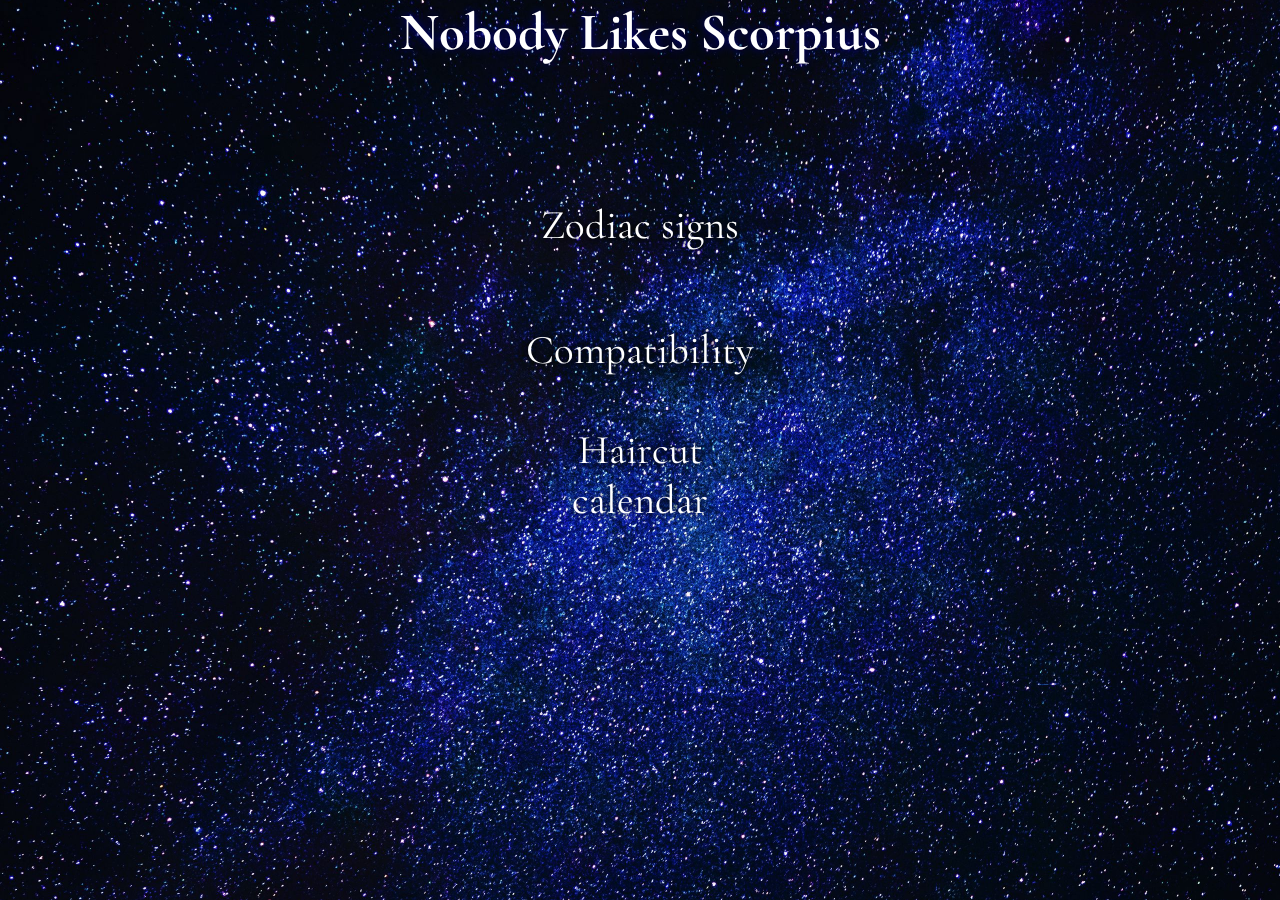
==== WebApiSite/wwwroot/index.html @ 41e102d1 "Attribute classes were updated, some other classes were renamed" ====
﻿<!DOCTYPE html>
<html lang="en">
<head>
    <meta charset="UTF-8">
    <title>Nobody likes scorpius</title>
    <link rel="stylesheet" href="styles/main.css">
    <link rel="stylesheet" href="styles/select_buttons.css">
    <script src="scripts/zodiacs.js"></script>
    <script src="scripts/parallax.js"></script>
</head>
<body>
<div data-speed="3" class="parallax-layer"></div>
<h1>Nobody Likes Scorpius</h1>
<div id="main_button_container">
    <table>
      <tbody>
        <tr>
            <td id="zodiacs_button"><a href="pages/zodiacs.html"><p>Zodiac signs</p></a></td>
        </tr>
        <tr>
            <td id="compatibility"><a href=""><p>Compatibility</p></a></td>
        </tr>
        <tr>
            <td id="haircut_calendar"><a href=""><p>Haircut calendar</p></a></td>
        </tr>
      </tbody>
    </table>
</div>
</body>
</html>
---- WebApiSite/wwwroot/styles/main.css ----
@import url('https://fonts.googleapis.com/css2?family=Cormorant+Garamond&display=swap');

body {
    color: white;
    background-color: black;
    font-family: Cormorant Garamond, serif;
}

h1 {
    text-align: center;
    margin: auto;
    font-size: 40px;
    text-shadow: 0 0 8px darkblue, 0 0 3px black;
}

.parallax-layer {
    background-image: url(../images/main_background_image.jpg);
    position: fixed;
    background-size: cover;
    background-position: center;
    top: -5%;
    left: -5%;
    width: 120%;
    height: 120%;
    object-fit: cover;
    z-index: -10;
}

a:active,
a:hover,  
a {
    text-decoration: none;
    color: white;
}
---- WebApiSite/wwwroot/styles/select_buttons.css ----
﻿* {
    margin: 0;
    padding: 0;
}

#main_button_container {
    text-shadow: 0 0 8px black, 0 0 11px black;
    margin: calc(150px + -1 * 5%) auto auto;
    width: 300px;
    text-align: center;
    font-size: calc(2vmax + 20% + 12px);
    z-index: 10;
}

table {
    margin: auto;
    border-spacing: 25px;
}

td {
    height: 100px;
    transition: all 500ms ease;
}

td:hover {
    text-shadow: 0 0 8px wheat, 0 0 11px white;
}

td:active * {
    color: wheat;
}

h1 {
    text-align: center;
    font-size: calc(2vmax + 20% + 24px);
}
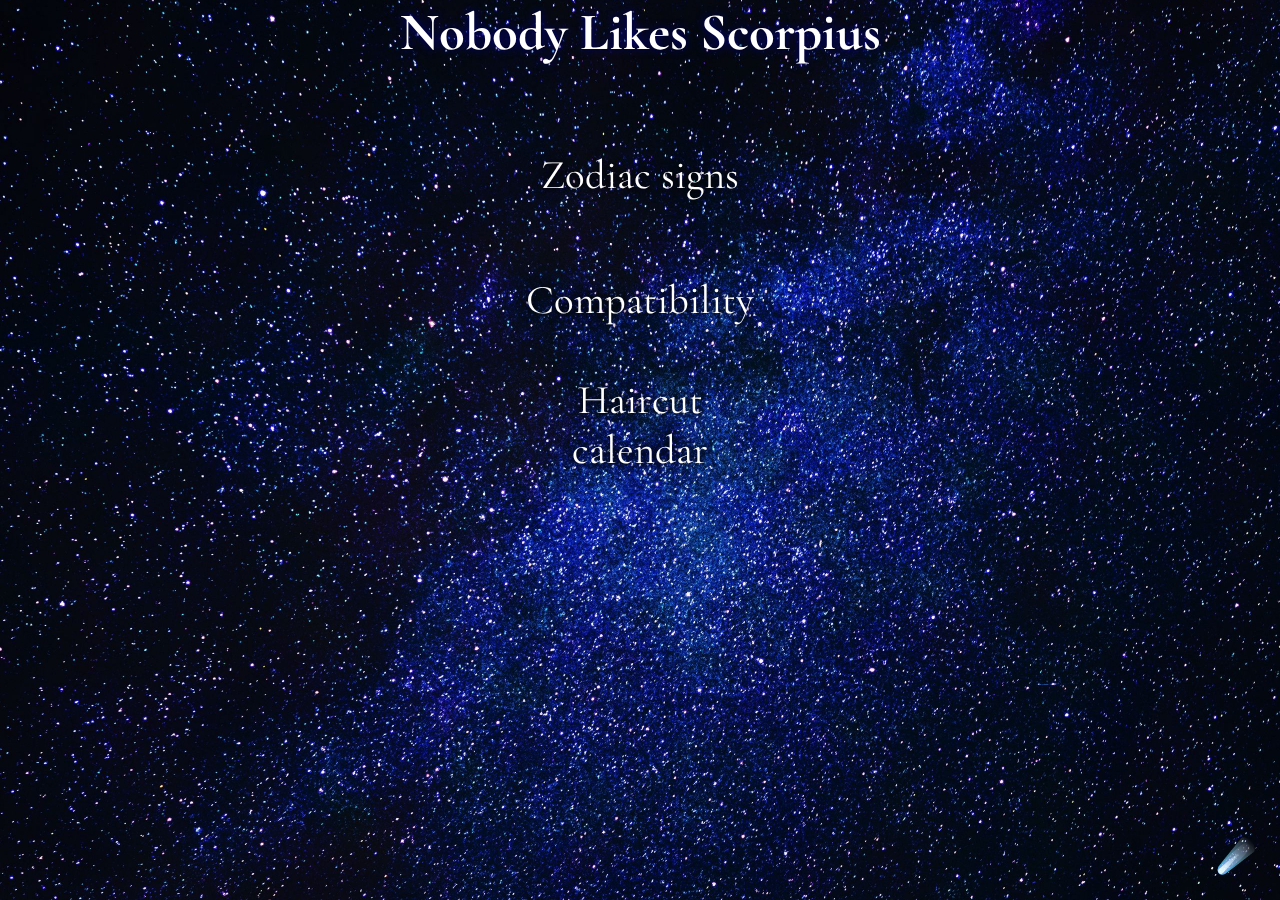
==== commit 023bb37c: "haircuts module is complete" ====
--- a/WebApiSite/wwwroot/index.html
+++ b/WebApiSite/wwwroot/index.html
@@ -5,7 +5,6 @@
     <title>Nobody likes scorpius</title>
     <link rel="stylesheet" href="styles/main.css">
     <link rel="stylesheet" href="styles/select_buttons.css">
-    <script src="scripts/zodiacs.js"></script>
     <script src="scripts/parallax.js"></script>
 </head>
 <body>
@@ -13,18 +12,19 @@
 <h1>Nobody Likes Scorpius</h1>
 <div id="main_button_container">
     <table>
-      <tbody>
+        <tbody>
         <tr>
             <td id="zodiacs_button"><a href="pages/zodiacs.html"><p>Zodiac signs</p></a></td>
         </tr>
         <tr>
-            <td id="compatibility"><a href=""><p>Compatibility</p></a></td>
+            <td id="compatibility"><a href="pages/compatibility.html"><p>Compatibility</p></a></td>
         </tr>
         <tr>
-            <td id="haircut_calendar"><a href=""><p>Haircut calendar</p></a></td>
+            <td id="haircut_calendar"><a href="pages/haircuts.html"><p>Haircut calendar</p></a></td>
         </tr>
-      </tbody>
+        </tbody>
     </table>
 </div>
+<div id="goToAdmin"><a href="admin">☄️</a></div>
 </body>
 </html>--- a/WebApiSite/wwwroot/styles/main.css
+++ b/WebApiSite/wwwroot/styles/main.css
@@ -11,6 +11,11 @@
     margin: auto;
     font-size: 40px;
     text-shadow: 0 0 8px darkblue, 0 0 3px black;
+}
+
+h2 {
+    text-align: center;
+    margin: 0;
 }
 
 .parallax-layer {
@@ -31,4 +36,11 @@
 a {
     text-decoration: none;
     color: white;
+}
+
+#goToAdmin {
+    font-size: 32px;
+    position: fixed;
+    bottom: 24px;
+    right: 24px;
 }--- a/WebApiSite/wwwroot/styles/select_buttons.css
+++ b/WebApiSite/wwwroot/styles/select_buttons.css
@@ -5,7 +5,7 @@
 
 #main_button_container {
     text-shadow: 0 0 8px black, 0 0 11px black;
-    margin: calc(150px + -1 * 5%) auto auto;
+    margin: calc(100px + -1 * 5%) auto auto;
     width: 300px;
     text-align: center;
     font-size: calc(2vmax + 20% + 12px);
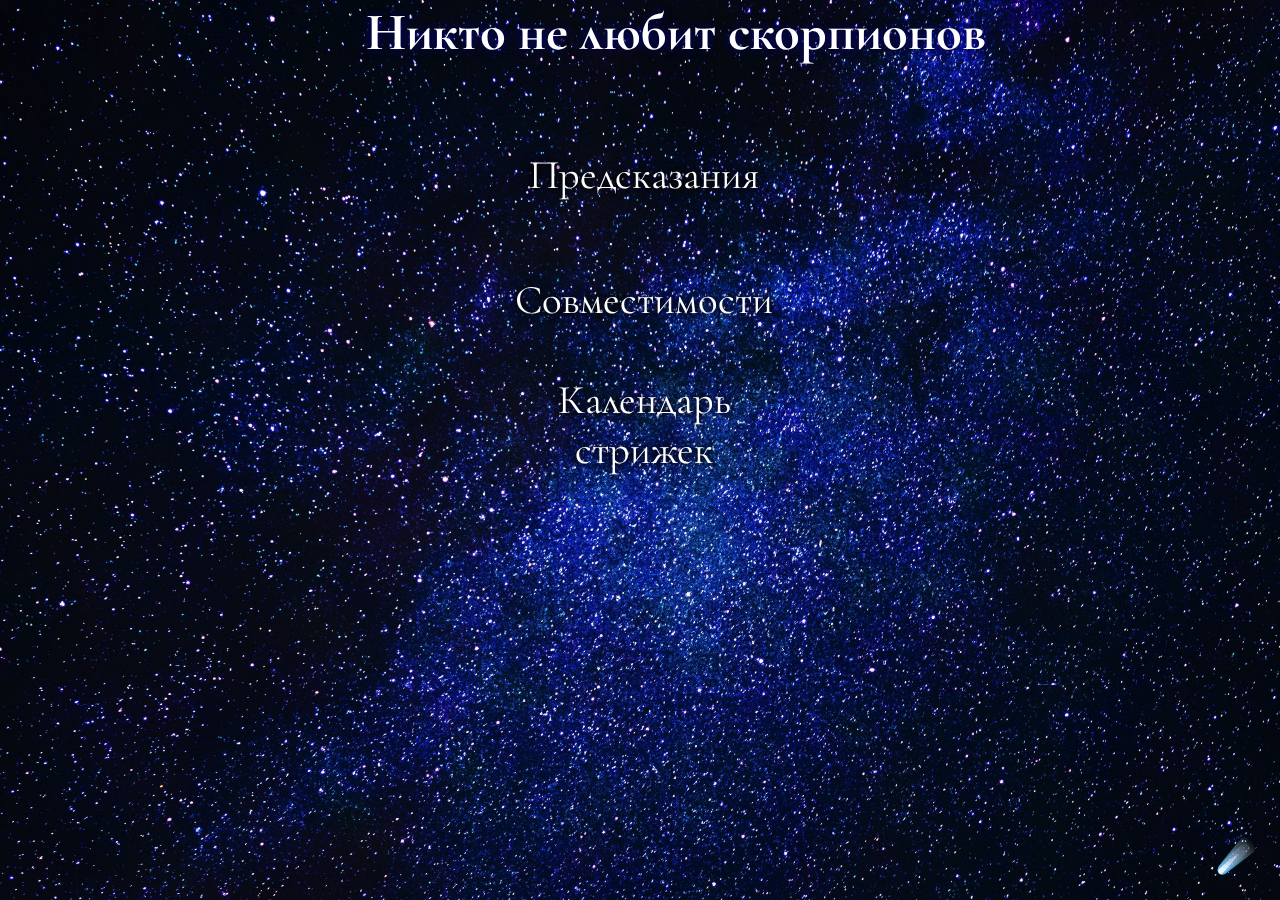
==== commit d916456a: "localization for html's" ====
--- a/WebApiSite/wwwroot/index.html
+++ b/WebApiSite/wwwroot/index.html
@@ -2,25 +2,25 @@
 <html lang="en">
 <head>
     <meta charset="UTF-8">
-    <title>Nobody likes scorpius</title>
+    <title>Никто не любит скорпионов</title>
     <link rel="stylesheet" href="styles/main.css">
     <link rel="stylesheet" href="styles/select_buttons.css">
     <script src="scripts/parallax.js"></script>
 </head>
 <body>
 <div data-speed="3" class="parallax-layer"></div>
-<h1>Nobody Likes Scorpius</h1>
+<h1>      Никто не любит скорпионов</h1>
 <div id="main_button_container">
     <table>
         <tbody>
         <tr>
-            <td id="zodiacs_button"><a href="pages/zodiacs.html"><p>Zodiac signs</p></a></td>
+            <td id="zodiacs_button"><a href="pages/zodiacs.html"><p>Предсказания</p></a></td>
         </tr>
         <tr>
-            <td id="compatibility"><a href="pages/compatibility.html"><p>Compatibility</p></a></td>
+            <td id="compatibility"><a href="pages/compatibility.html"><p>Совместимости</p></a></td>
         </tr>
         <tr>
-            <td id="haircut_calendar"><a href="pages/haircuts.html"><p>Haircut calendar</p></a></td>
+            <td id="haircut_calendar"><a href="pages/haircuts.html"><p>Календарь стрижек</p></a></td>
         </tr>
         </tbody>
     </table>
--- a/WebApiSite/wwwroot/styles/main.css
+++ b/WebApiSite/wwwroot/styles/main.css
@@ -11,6 +11,7 @@
     margin: auto;
     font-size: 40px;
     text-shadow: 0 0 8px darkblue, 0 0 3px black;
+    white-space: pre;
 }
 
 h2 {
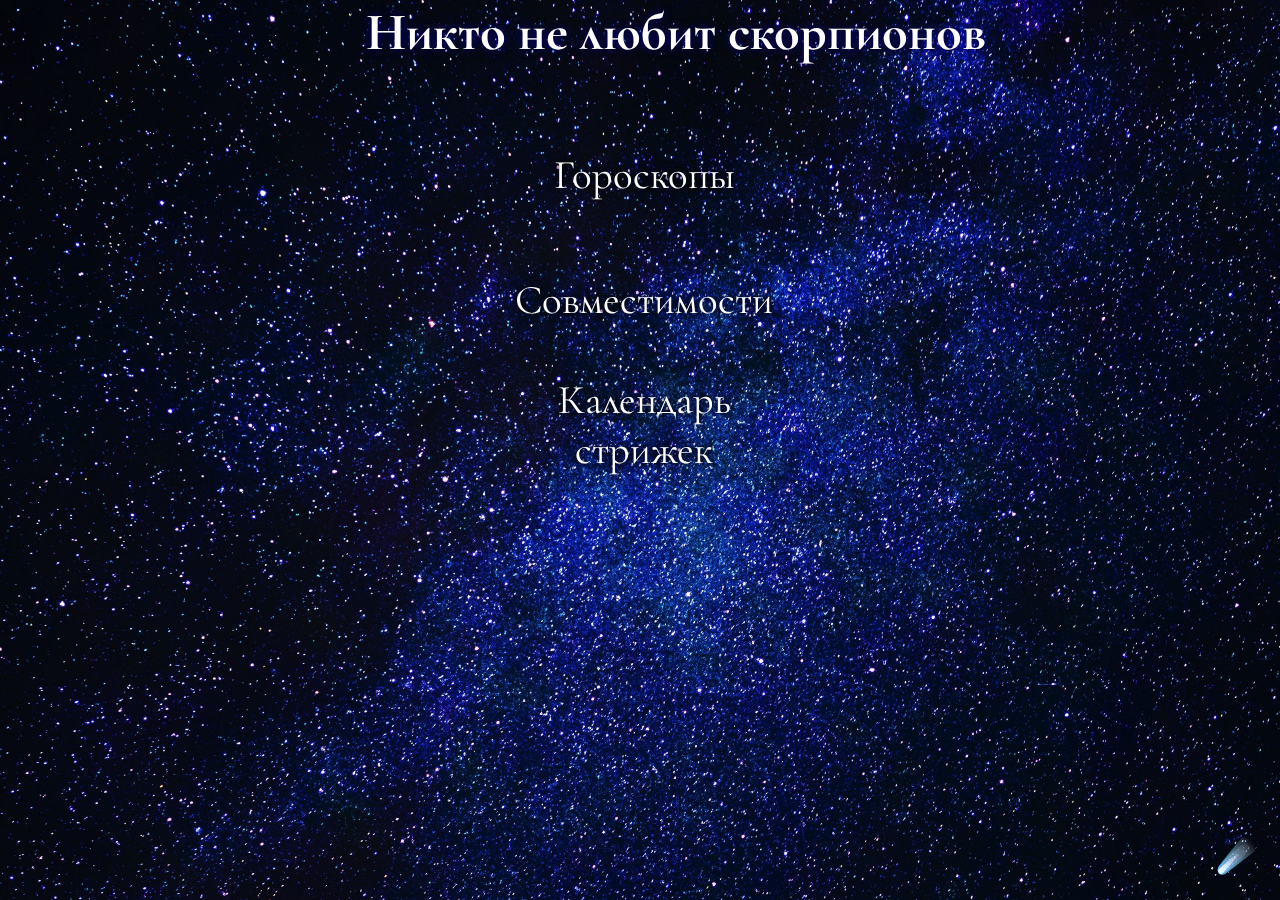
==== commit bb6d2fda: "50% localization for db" ====
--- a/WebApiSite/wwwroot/index.html
+++ b/WebApiSite/wwwroot/index.html
@@ -14,7 +14,7 @@
     <table>
         <tbody>
         <tr>
-            <td id="zodiacs_button"><a href="pages/zodiacs.html"><p>Предсказания</p></a></td>
+            <td id="zodiacs_button"><a href="pages/zodiacs.html"><p>Гороскопы</p></a></td>
         </tr>
         <tr>
             <td id="compatibility"><a href="pages/compatibility.html"><p>Совместимости</p></a></td>
